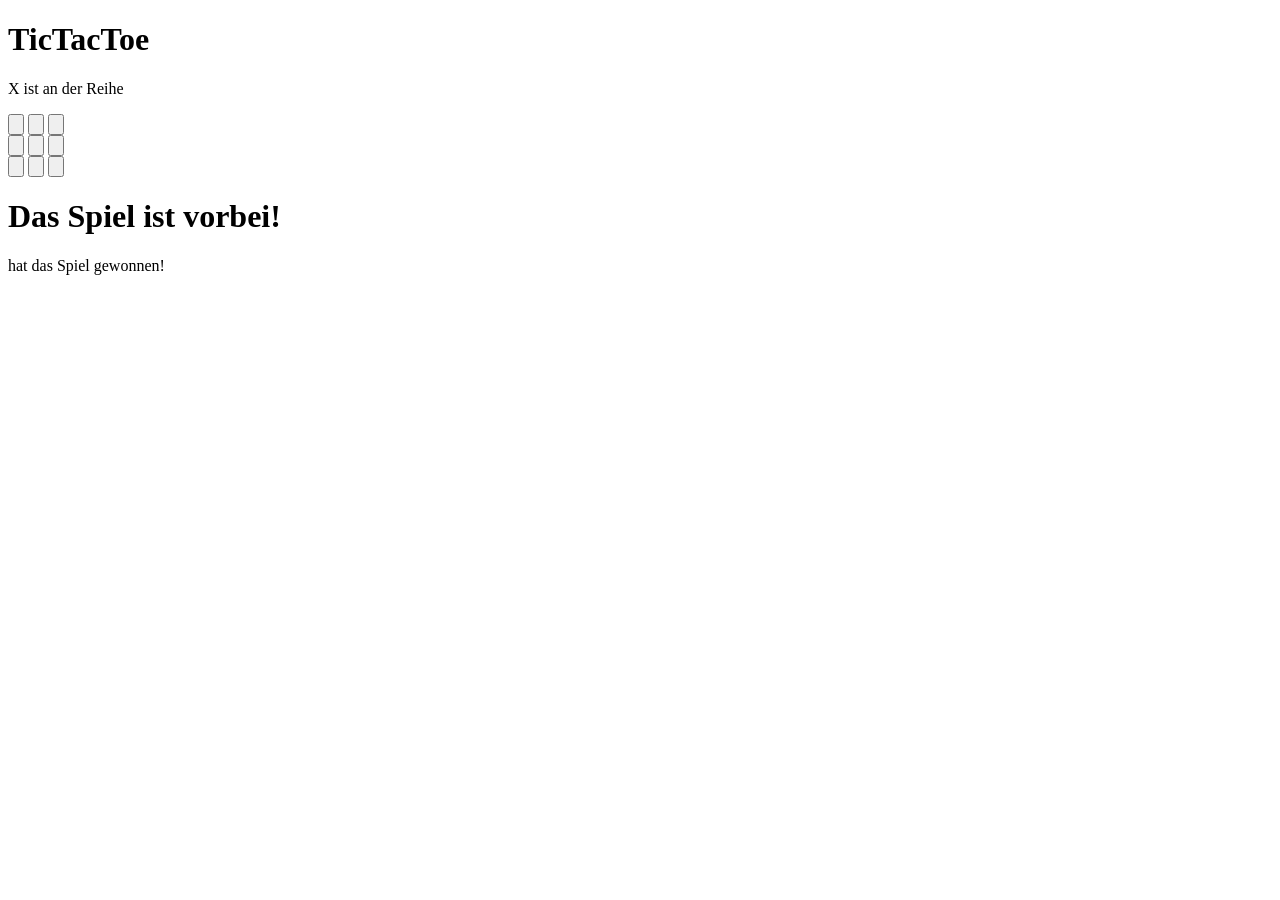
==== index.html @ 3aa4e089 "TicTacToe" ====
<!DOCTYPE html>
<html>
<link href="TicTacToe.css" rel="stylesheet">

<head>
    <title>TicTacToe</title>
</head>

<body onload="gameStart()">

    <script>
        let changeSymbol = 'X';

        function threeInA_Row() {
            if (document.getElementById("topLeft").innerText == changeSymbol
                && document.getElementById("top").innerText == changeSymbol
                && document.getElementById("topRight").innerText == changeSymbol
                || document.getElementById("left").innerText == changeSymbol
                && document.getElementById("middle").innerText == changeSymbol
                && document.getElementById("right").innerText == changeSymbol
                || document.getElementById("bottomLeft").innerText == changeSymbol
                && document.getElementById("bottom").innerText == changeSymbol
                && document.getElementById("bottomRight").innerText == changeSymbol
                || document.getElementById("topLeft").innerText == changeSymbol
                && document.getElementById("middle").innerText == changeSymbol
                && document.getElementById("bottomRight").innerText == changeSymbol
                || document.getElementById("topRight").innerText == changeSymbol
                && document.getElementById("middle").innerText == changeSymbol
                && document.getElementById("bottomLeft").innerText == changeSymbol
                || document.getElementById("topLeft").innerText == changeSymbol
                && document.getElementById("left").innerText == changeSymbol
                && document.getElementById("bottomLeft").innerText == changeSymbol
                || document.getElementById("top").innerText == changeSymbol
                && document.getElementById("middle").innerText == changeSymbol
                && document.getElementById("bottom").innerText == changeSymbol
                || document.getElementById("topRight").innerText == changeSymbol
                && document.getElementById("right").innerText == changeSymbol
                && document.getElementById("bottomRight").innerText == changeSymbol) {
                return true;
            }
        }

        function gameEnd() {
            document.getElementById('game').style.display = 'none';
            document.getElementById('win').style.visibility = 'visible';
            document.getElementById('winner').innerHTML = changeSymbol;
        }

        function setSymbol(buttonId) {
            document.getElementById(buttonId).innerText = changeSymbol;

            if (threeInA_Row()) {
                gameEnd();
            }

            if (changeSymbol == 'X') {
                changeSymbol = 'O';
            }
            else {
                changeSymbol = 'X';
            }

            document.getElementById(buttonId).disabled = true;
            document.getElementById("symbol").innerHTML = changeSymbol;



        }

        function gameStart() {
            document.getElementById("symbol").innerHTML = changeSymbol;
        }

    </script>
    <div id="game">
        <h1>TicTacToe</h1>

        <p><span id="symbol"></span> ist an der Reihe</p>

        <div id="row1">
            <button id="topLeft" onclick="setSymbol('topLeft')">‎ </button>
            <button id="top" onclick="setSymbol('top')">‎ </button>
            <button id="topRight" onclick="setSymbol('topRight')">‎ </button>
        </div>
        <div id="row2">
            <button id="left" onclick="setSymbol('left')">‎ </button>
            <button id="middle" onclick="setSymbol('middle')">‎ </button>
            <button id="right" onclick="setSymbol('right')">‎ </button>
        </div>
        <div id="row3">
            <button id="bottomLeft" onclick="setSymbol('bottomLeft')">‎ </button>
            <button id="bottom" onclick="setSymbol('bottom')">‎ </button>
            <button id="bottomRight" onclick="setSymbol('bottomRight')">‎ </button>
        </div>

    </div>
    </div>
    <div id="win">
        <h1>Das Spiel ist vorbei!</h1>
        <p><span id="winner"></span> hat das Spiel gewonnen!</p>
    </div>

</body>

</html>
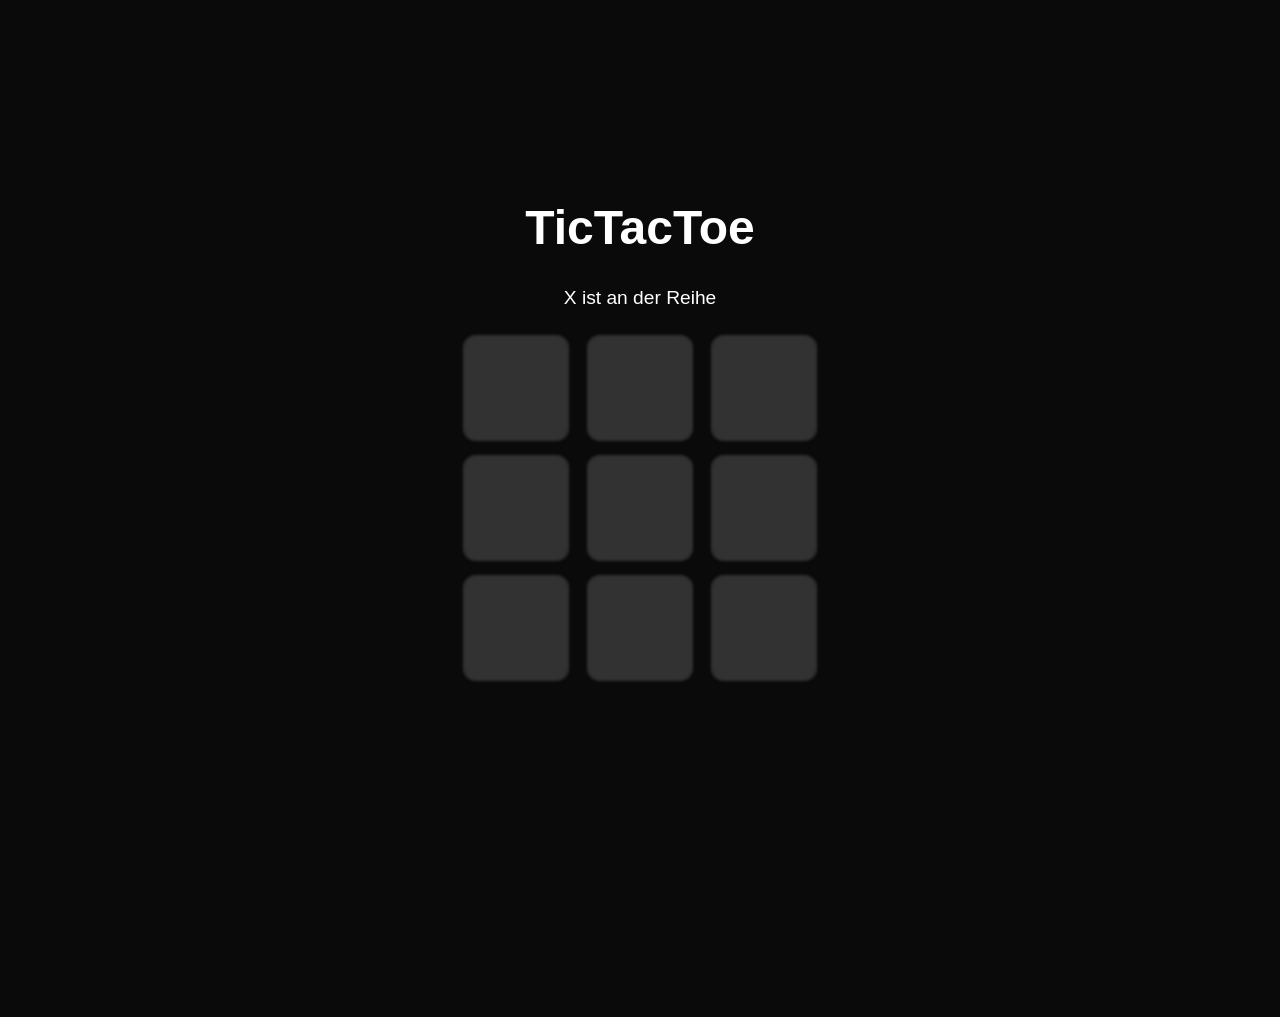
==== commit 0db5f06d: "TicTacToe" ====
--- a/index.html
+++ b/index.html
@@ -1,6 +1,6 @@
 <!DOCTYPE html>
 <html>
-<link href="TicTacToe.css" rel="stylesheet">
+<link href="./style.css" rel="stylesheet">
 
 <head>
     <title>TicTacToe</title>
--- a/style.css
+++ b/style.css
@@ -0,0 +1,54 @@
+body {
+    background-color: rgb(10, 10, 10);
+    height: 100%;
+    overflow: hidden;
+}
+
+h1 {
+    margin-top: 200px;
+    color: white;
+    text-align: center;
+    font-family: sans-serif;
+    font-size: xxx-large;
+}
+p {
+    color: white;
+    text-align: center;
+    font-family: sans-serif;
+    font-size: larger;
+}
+
+button {
+    height: 100px;
+    width: 100px;
+    margin: 10px;
+    background-color: rgb(50, 50 ,50);
+    color: white;
+    border: none;
+    border-radius: 10px;
+    box-shadow: 0px 0px 3px 3px rgb(50, 50 ,50);
+    text-align: center;
+    font-size: xx-large;
+}
+
+button:hover {
+    background-color: rgb(100, 100 ,100);
+    box-shadow: 0px 0px 3px 3px rgb(100, 100 ,100);
+    transition: 0.3s;
+}
+
+#row1 {
+    text-align: center;
+}
+
+#row2 {
+    text-align: center;
+}
+
+#row3 {
+    text-align: center;
+}
+
+#win {
+    visibility: hidden;
+}
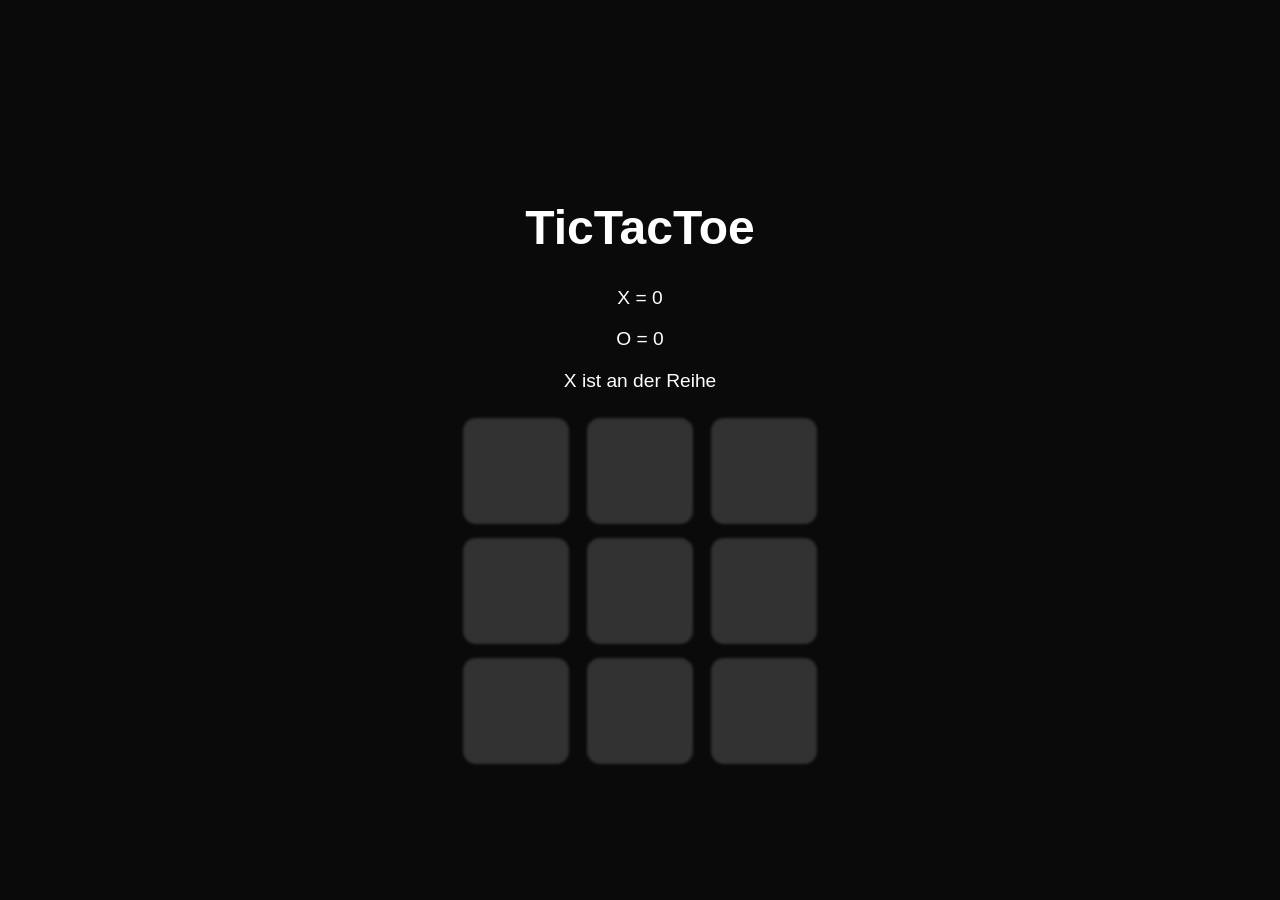
==== commit 8db0c655: "endergebnis" ====
--- a/index.html
+++ b/index.html
@@ -1,6 +1,6 @@
 <!DOCTYPE html>
 <html>
-<link href="./style.css" rel="stylesheet">
+<link href="TicTacToe.css" rel="stylesheet">
 
 <head>
     <title>TicTacToe</title>
@@ -10,6 +10,8 @@
 
     <script>
         let changeSymbol = 'X';
+        let xPoints = 0;
+        let oPoints = 0;
 
         function threeInA_Row() {
             if (document.getElementById("topLeft").innerText == changeSymbol
@@ -42,7 +44,7 @@
 
         function gameEnd() {
             document.getElementById('game').style.display = 'none';
-            document.getElementById('win').style.visibility = 'visible';
+            document.getElementById('win').style.display = 'block';
             document.getElementById('winner').innerHTML = changeSymbol;
         }
 
@@ -67,30 +69,71 @@
 
         }
 
+        function gameReset() {
+
+            document.getElementById("topLeft").disabled = false;
+            document.getElementById("top").disabled = false;
+            document.getElementById("topRight").disabled = false;
+            document.getElementById("left").disabled = false;
+            document.getElementById("middle").disabled = false;
+            document.getElementById("right").disabled = false;
+            document.getElementById("bottomLeft").disabled = false;
+            document.getElementById("bottom").disabled = false;
+            document.getElementById("bottomRight").disabled = false;
+            document.getElementById("topLeft").innerText = '‎';
+            document.getElementById("top").innerText = '‎';
+            document.getElementById("topRight").innerText = '‎';
+            document.getElementById("left").innerText = '‎';
+            document.getElementById("middle").innerText = '‎';
+            document.getElementById("right").innerText = '‎';
+            document.getElementById("bottomLeft").innerText = '‎';
+            document.getElementById("bottom").innerText = '‎';
+            document.getElementById("bottomRight").innerText = '‎';
+        }
+
+        function newGame() {
+            if (changeSymbol == 'X') {
+                oPoints = oPoints + 1;
+            }
+            else {
+                xPoints = xPoints + 1;
+            }
+            document.getElementById('game').style.display = 'block';
+            document.getElementById('win').style.display = 'none';
+            gameStart();
+            gameReset();
+        }
+
         function gameStart() {
+            changeSymbol = 'X';
             document.getElementById("symbol").innerHTML = changeSymbol;
+            document.getElementById("xPoints").innerHTML = xPoints;
+            document.getElementById("oPoints").innerHTML = oPoints;
         }
 
     </script>
     <div id="game">
         <h1>TicTacToe</h1>
 
+        <p>X = <span id="xPoints"></span></p>
+        <p>O = <span id="oPoints"></span></p>
+
         <p><span id="symbol"></span> ist an der Reihe</p>
 
         <div id="row1">
-            <button id="topLeft" onclick="setSymbol('topLeft')">‎ </button>
-            <button id="top" onclick="setSymbol('top')">‎ </button>
-            <button id="topRight" onclick="setSymbol('topRight')">‎ </button>
+            <button id="topLeft" onclick="setSymbol('topLeft')">‎</button>
+            <button id="top" onclick="setSymbol('top')">‎</button>
+            <button id="topRight" onclick="setSymbol('topRight')">‎</button>
         </div>
         <div id="row2">
-            <button id="left" onclick="setSymbol('left')">‎ </button>
-            <button id="middle" onclick="setSymbol('middle')">‎ </button>
-            <button id="right" onclick="setSymbol('right')">‎ </button>
+            <button id="left" onclick="setSymbol('left')">‎</button>
+            <button id="middle" onclick="setSymbol('middle')">‎</button>
+            <button id="right" onclick="setSymbol('right')">‎</button>
         </div>
         <div id="row3">
-            <button id="bottomLeft" onclick="setSymbol('bottomLeft')">‎ </button>
-            <button id="bottom" onclick="setSymbol('bottom')">‎ </button>
-            <button id="bottomRight" onclick="setSymbol('bottomRight')">‎ </button>
+            <button id="bottomLeft" onclick="setSymbol('bottomLeft')">‎</button>
+            <button id="bottom" onclick="setSymbol('bottom')">‎</button>
+            <button id="bottomRight" onclick="setSymbol('bottomRight')">‎</button>
         </div>
 
     </div>
@@ -98,6 +141,7 @@
     <div id="win">
         <h1>Das Spiel ist vorbei!</h1>
         <p><span id="winner"></span> hat das Spiel gewonnen!</p>
+        <button id="playAgain" onclick="newGame()">Erneut spielen</button>
     </div>
 
 </body>
--- a/TicTacToe.css
+++ b/TicTacToe.css
@@ -0,0 +1,60 @@
+body {
+    background-color: rgb(10, 10, 10);
+    height: 100%;
+    overflow: hidden;
+}
+
+h1 {
+    margin-top: 200px;
+    color: white;
+    text-align: center;
+    font-family: sans-serif;
+    font-size: xxx-large;
+}
+p {
+    color: white;
+    text-align: center;
+    font-family: sans-serif;
+    font-size: larger;
+}
+
+button {
+    height: 100px;
+    width: 100px;
+    margin: 10px;
+    background-color: rgb(50, 50 ,50);
+    color: white;
+    border: none;
+    border-radius: 10px;
+    box-shadow: 0px 0px 3px 3px rgb(50, 50 ,50);
+    text-align: center;
+    font-size: xx-large;
+}
+
+button:hover {
+    background-color: rgb(100, 100 ,100);
+    box-shadow: 0px 0px 3px 3px rgb(100, 100 ,100);
+    transition: 0.3s;
+}
+
+#row1 {
+    text-align: center;
+}
+
+#row2 {
+    text-align: center;
+}
+
+#row3 {
+    text-align: center;
+}
+
+#win {
+    display: none;
+    text-align: center;
+}
+
+#playAgain {
+    height: 75px;
+    width: 250px;
+}
